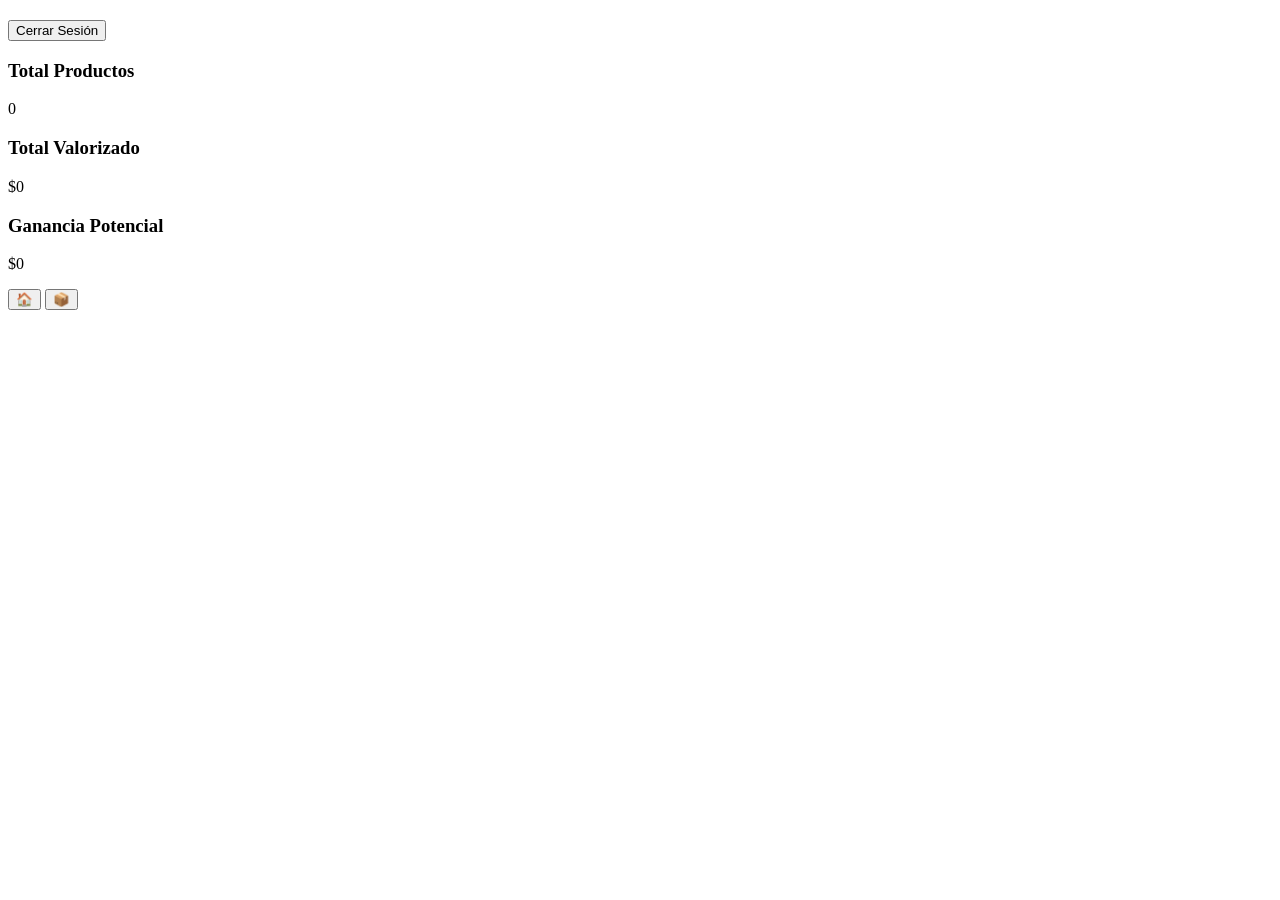
==== dashboard.html @ 4bbdae35 "Add files via upload" ====
<!DOCTYPE html>
<html lang="es">
<head>
<meta charset="UTF-8">
<meta name="viewport" content="width=device-width, initial-scale=1.0">
<title>Dashboard App</title>
<link rel="stylesheet" href="css/styles.css">
</head>
<body>

<div class="header">
    <h2 id="nombreNegocio"></h2>
    <button onclick="cerrarSesion()" class="logout-btn">Cerrar Sesión</button>
</div>

<div class="cards">
    <div class="card">
        <h3>Total Productos</h3>
        <p id="totalProductos">0</p>
    </div>

    <div class="card">
        <h3>Total Valorizado</h3>
        <p id="totalValorizado">$0</p>
    </div>

    <div class="card">
        <h3>Ganancia Potencial</h3>
        <p id="ganancia">$0</p>
    </div>
</div>

<div class="nav">
    <button onclick="location.href='dashboard.html'">🏠</button>
    <button onclick="location.href='inventario.html'">📦</button>
</div>

<script src="js/auth.js"></script>
<script src="js/dashboard.js"></script>
</body>
</html>
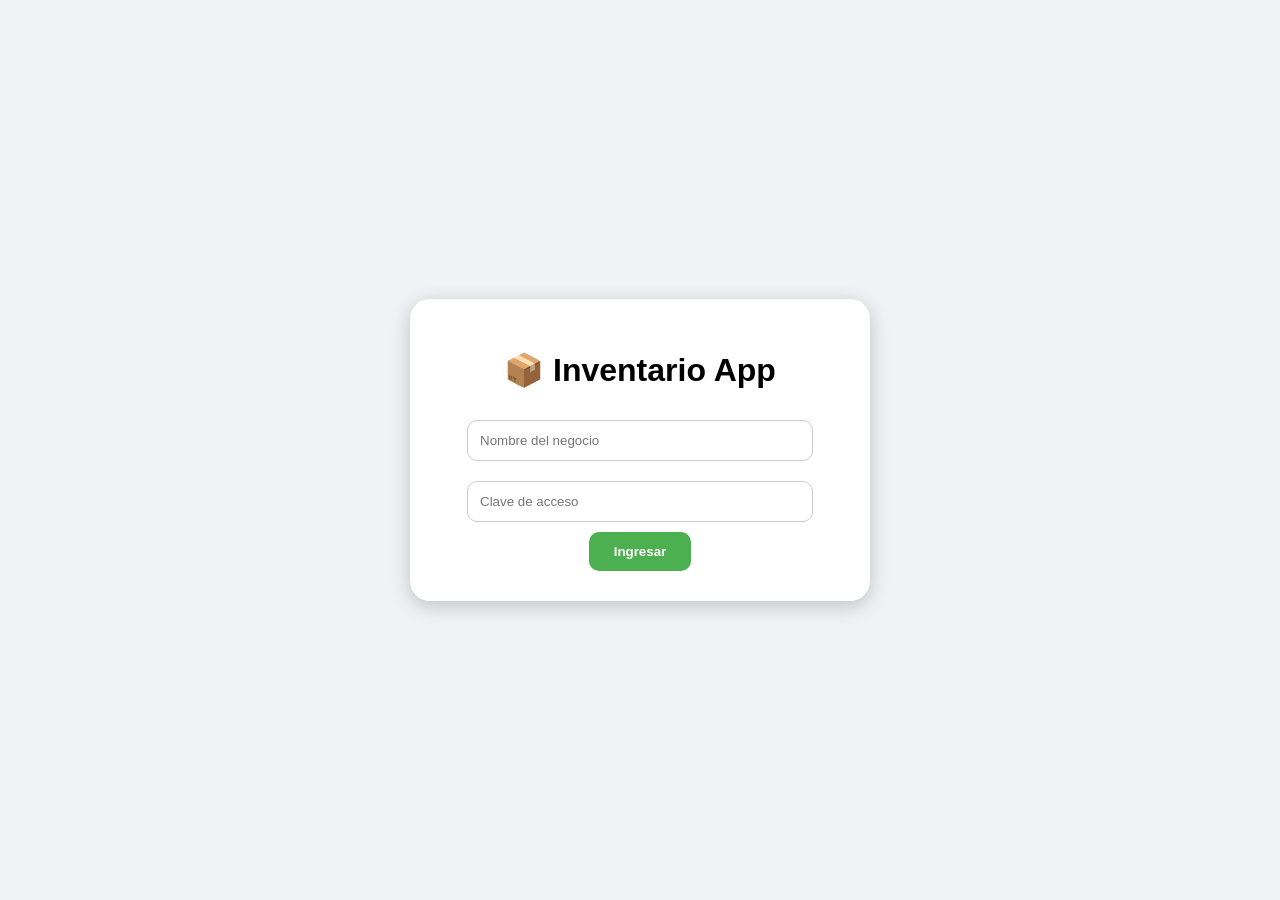
==== commit 14822262: "Fix paths in dashboard.html for CSS and scripts" ====
--- a/dashboard.html
+++ b/dashboard.html
@@ -4,7 +4,7 @@
 <meta charset="UTF-8">
 <meta name="viewport" content="width=device-width, initial-scale=1.0">
 <title>Dashboard App</title>
-<link rel="stylesheet" href="css/styles.css">
+<link rel="stylesheet" href="styles.css">
 </head>
 <body>
 
@@ -35,7 +35,8 @@
     <button onclick="location.href='inventario.html'">📦</button>
 </div>
 
-<script src="js/auth.js"></script>
-<script src="js/dashboard.js"></script>
+<script src="auth.js"></script>
+<script src="dashboard.js"></script>
 </body>
-</html>+
+</html>
--- a/styles.css
+++ b/styles.css
@@ -0,0 +1,162 @@
+body {
+    font-family: 'Segoe UI', Arial, sans-serif;
+    background-color: #f0f2f5;
+    margin: 0;
+    padding: 0;
+}
+
+/* LOGIN */
+.login-body {
+    display: flex;
+    justify-content: center;
+    align-items: center;
+    height: 100vh;
+}
+
+.login-container {
+    background: #fff;
+    padding: 30px;
+    border-radius: 20px;
+    box-shadow: 0 5px 20px rgba(0,0,0,0.2);
+    width: 90%;
+    max-width: 400px;
+    text-align: center;
+}
+
+.login-container input {
+    width: 80%;
+    padding: 12px;
+    margin: 10px 0;
+    border-radius: 10px;
+    border: 1px solid #ccc;
+}
+
+.login-container button {
+    padding: 12px 25px;
+    border: none;
+    border-radius: 10px;
+    background-color: #4caf50;
+    color: white;
+    font-weight: bold;
+    cursor: pointer;
+    transition: 0.3s;
+}
+
+.login-container button:hover {
+    background-color: #45a049;
+}
+
+/* HEADER */
+.header {
+    display: flex;
+    justify-content: space-between;
+    align-items: center;
+    padding: 15px;
+    background-color: #4caf50;
+    color: white;
+}
+
+.logout-btn {
+    background: #e53935;
+    color: white;
+    border: none;
+    padding: 10px 15px;
+    border-radius: 8px;
+    cursor: pointer;
+}
+
+/* CARDS DASHBOARD */
+.cards {
+    display: flex;
+    flex-wrap: wrap;
+    justify-content: center;
+    margin: 20px 10px;
+}
+
+.card {
+    background: white;
+    padding: 20px;
+    margin: 10px;
+    border-radius: 15px;
+    box-shadow: 0 3px 15px rgba(0,0,0,0.1);
+    width: 200px;
+    text-align: center;
+    transition: 0.3s;
+}
+
+.card:hover {
+    transform: translateY(-5px);
+}
+
+/* NAV */
+.nav {
+    position: fixed;
+    bottom: 0;
+    width: 100%;
+    display: flex;
+    justify-content: space-around;
+    background-color: #4caf50;
+    padding: 10px 0;
+}
+
+.nav button {
+    border: none;
+    background: none;
+    color: white;
+    font-size: 24px;
+    cursor: pointer;
+}
+
+/* INVENTARIO */
+.form {
+    display: flex;
+    flex-wrap: wrap;
+    justify-content: center;
+    margin: 15px;
+}
+
+.form input {
+    margin: 5px;
+    padding: 10px;
+    border-radius: 10px;
+    border: 1px solid #ccc;
+}
+
+.btn-agregar {
+    background: #4caf50;
+    color: white;
+    border-radius: 50%;
+    width: 50px;
+    height: 50px;
+    font-size: 24px;
+    margin-left: 10px;
+    cursor: pointer;
+    transition: 0.3s;
+}
+
+.btn-agregar:hover {
+    background: #45a049;
+}
+
+.btn-pdf {
+    background: #2196f3;
+    color: white;
+    padding: 10px 15px;
+    border-radius: 12px;
+    margin-left: 10px;
+    cursor: pointer;
+}
+
+.lista-productos .card {
+    margin: 10px;
+    padding: 15px;
+    border-radius: 15px;
+    box-shadow: 0 3px 15px rgba(0,0,0,0.1);
+    background-color: white;
+    transition: 0.3s;
+}
+
+.lista-productos .card p.stock-bajo {
+    color: red;
+    font-weight: bold;
+}
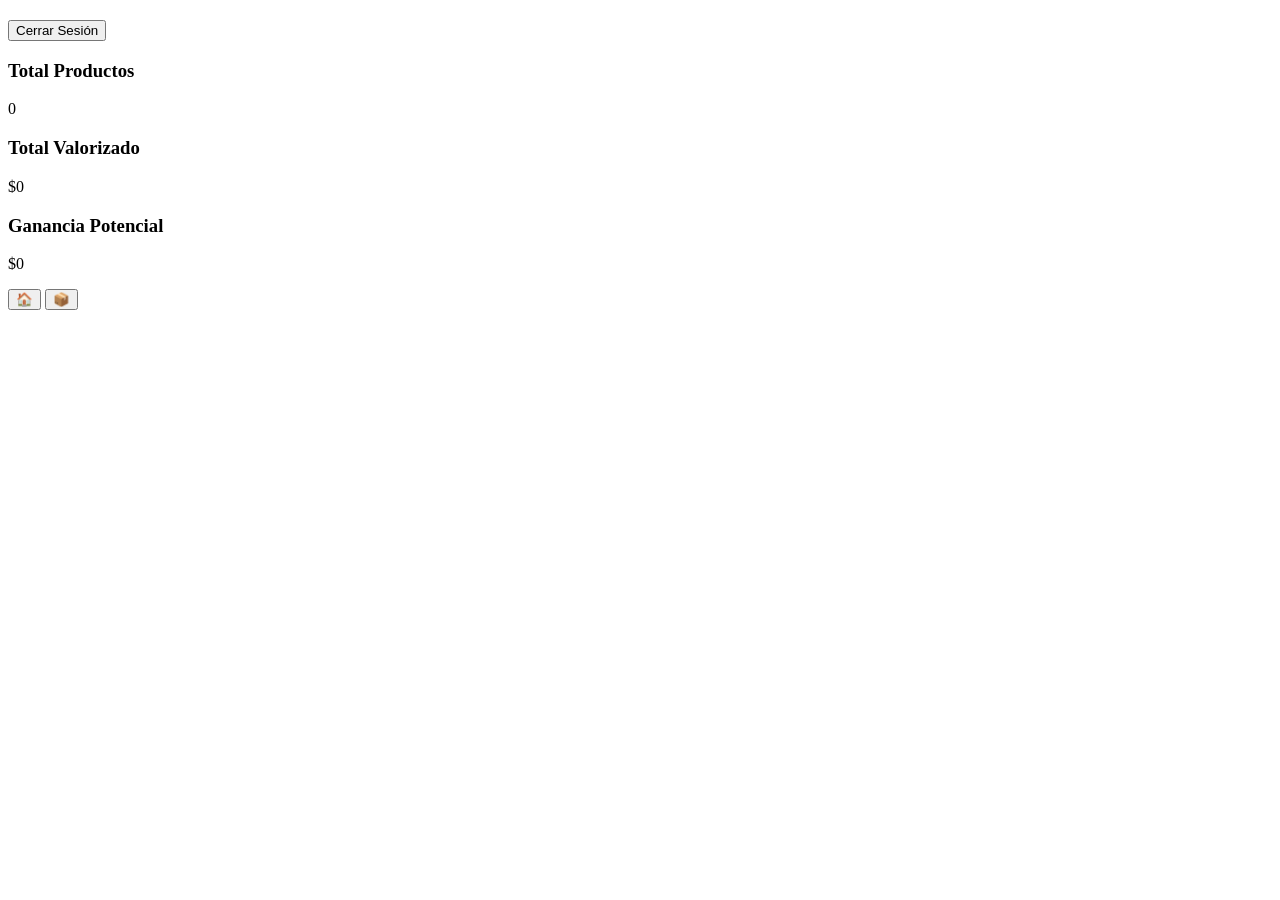
==== commit 77408692: "Actualizar dashboard.html" ====
--- a/dashboard.html
+++ b/dashboard.html
@@ -1,42 +1,39 @@
-<!DOCTYPE html>
-<html lang="es">
-<head>
-<meta charset="UTF-8">
-<meta name="viewport" content="width=device-width, initial-scale=1.0">
-<title>Dashboard App</title>
-<link rel="stylesheet" href="styles.css">
-</head>
-<body>
-
-<div class="header">
-    <h2 id="nombreNegocio"></h2>
-    <button onclick="cerrarSesion()" class="logout-btn">Cerrar Sesión</button>
-</div>
-
-<div class="cards">
-    <div class="card">
-        <h3>Total Productos</h3>
-        <p id="totalProductos">0</p>
-    </div>
-
-    <div class="card">
-        <h3>Total Valorizado</h3>
-        <p id="totalValorizado">$0</p>
-    </div>
-
-    <div class="card">
-        <h3>Ganancia Potencial</h3>
-        <p id="ganancia">$0</p>
-    </div>
-</div>
-
-<div class="nav">
-    <button onclick="location.href='dashboard.html'">🏠</button>
-    <button onclick="location.href='inventario.html'">📦</button>
-</div>
-
-<script src="auth.js"></script>
-<script src="dashboard.js"></script>
-</body>
-
-</html>
+<!DOCTYPE html>
+<html lang="es">
+<head>
+<meta charset="UTF-8">
+<meta name="viewport" content="width=device-width, initial-scale=1.0">
+<title>Dashboard</title>
+<link rel="stylesheet" href="css/styles.css">
+</head>
+<body>
+
+<div class="header">
+    <h2 id="nombreNegocio"></h2>
+    <button onclick="cerrarSesion()" class="logout-btn">Cerrar Sesión</button>
+</div>
+
+<div class="cards">
+    <div class="card">
+        <h3>Total Productos</h3>
+        <p id="totalProductos">0</p>
+    </div>
+    <div class="card">
+        <h3>Total Valorizado</h3>
+        <p id="totalValorizado">$0</p>
+    </div>
+    <div class="card">
+        <h3>Ganancia Potencial</h3>
+        <p id="ganancia">$0</p>
+    </div>
+</div>
+
+<div class="nav">
+    <button onclick="location.href='dashboard.html'">🏠</button>
+    <button onclick="location.href='inventario.html'">📦</button>
+</div>
+
+<script src="js/auth.js"></script>
+<script src="js/dashboard.js"></script>
+</body>
+</html>
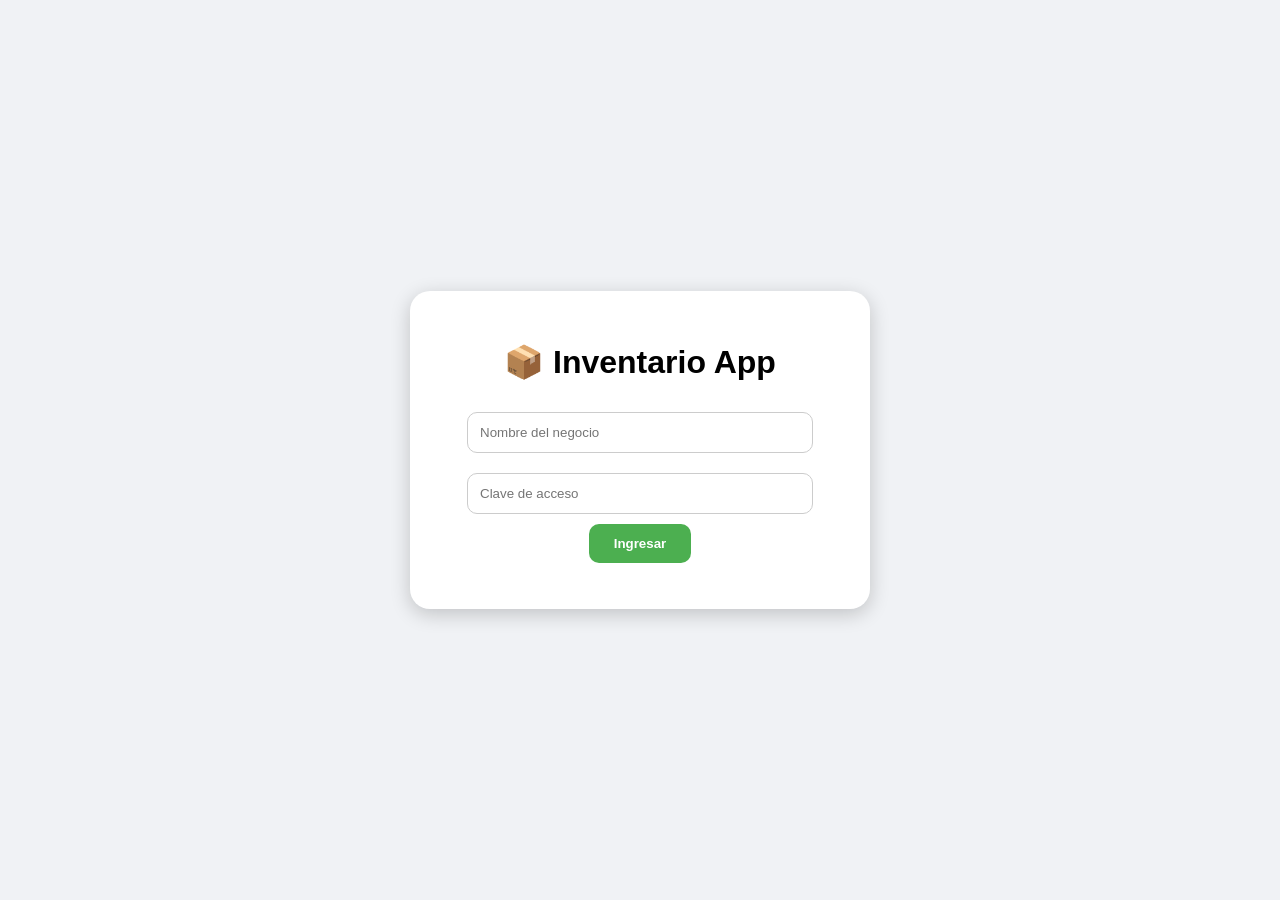
==== commit ca6af384: "Actualizar dashboard.html" ====
--- a/dashboard.html
+++ b/dashboard.html
@@ -4,7 +4,7 @@
 <meta charset="UTF-8">
 <meta name="viewport" content="width=device-width, initial-scale=1.0">
 <title>Dashboard</title>
-<link rel="stylesheet" href="css/styles.css">
+<link rel="stylesheet" href="styles.css">
 </head>
 <body>
 
@@ -33,7 +33,7 @@
     <button onclick="location.href='inventario.html'">📦</button>
 </div>
 
-<script src="js/auth.js"></script>
-<script src="js/dashboard.js"></script>
+<script src="auth.js"></script>
+<script src="dashboard.js"></script>
 </body>
 </html>
--- a/styles.css
+++ b/styles.css
@@ -0,0 +1,162 @@
+body {
+    font-family: 'Segoe UI', Arial, sans-serif;
+    background-color: #f0f2f5;
+    margin: 0;
+    padding: 0;
+}
+
+/* LOGIN */
+.login-body {
+    display: flex;
+    justify-content: center;
+    align-items: center;
+    height: 100vh;
+}
+
+.login-container {
+    background: #fff;
+    padding: 30px;
+    border-radius: 20px;
+    box-shadow: 0 5px 20px rgba(0,0,0,0.2);
+    width: 90%;
+    max-width: 400px;
+    text-align: center;
+}
+
+.login-container input {
+    width: 80%;
+    padding: 12px;
+    margin: 10px 0;
+    border-radius: 10px;
+    border: 1px solid #ccc;
+}
+
+.login-container button {
+    padding: 12px 25px;
+    border: none;
+    border-radius: 10px;
+    background-color: #4caf50;
+    color: white;
+    font-weight: bold;
+    cursor: pointer;
+    transition: 0.3s;
+}
+
+.login-container button:hover {
+    background-color: #45a049;
+}
+
+/* HEADER */
+.header {
+    display: flex;
+    justify-content: space-between;
+    align-items: center;
+    padding: 15px;
+    background-color: #4caf50;
+    color: white;
+}
+
+.logout-btn {
+    background: #e53935;
+    color: white;
+    border: none;
+    padding: 10px 15px;
+    border-radius: 8px;
+    cursor: pointer;
+}
+
+/* CARDS DASHBOARD */
+.cards {
+    display: flex;
+    flex-wrap: wrap;
+    justify-content: center;
+    margin: 20px 10px;
+}
+
+.card {
+    background: white;
+    padding: 20px;
+    margin: 10px;
+    border-radius: 15px;
+    box-shadow: 0 3px 15px rgba(0,0,0,0.1);
+    width: 200px;
+    text-align: center;
+    transition: 0.3s;
+}
+
+.card:hover {
+    transform: translateY(-5px);
+}
+
+/* NAV */
+.nav {
+    position: fixed;
+    bottom: 0;
+    width: 100%;
+    display: flex;
+    justify-content: space-around;
+    background-color: #4caf50;
+    padding: 10px 0;
+}
+
+.nav button {
+    border: none;
+    background: none;
+    color: white;
+    font-size: 24px;
+    cursor: pointer;
+}
+
+/* INVENTARIO */
+.form {
+    display: flex;
+    flex-wrap: wrap;
+    justify-content: center;
+    margin: 15px;
+}
+
+.form input {
+    margin: 5px;
+    padding: 10px;
+    border-radius: 10px;
+    border: 1px solid #ccc;
+}
+
+.btn-agregar {
+    background: #4caf50;
+    color: white;
+    border-radius: 50%;
+    width: 50px;
+    height: 50px;
+    font-size: 24px;
+    margin-left: 10px;
+    cursor: pointer;
+    transition: 0.3s;
+}
+
+.btn-agregar:hover {
+    background: #45a049;
+}
+
+.btn-pdf {
+    background: #2196f3;
+    color: white;
+    padding: 10px 15px;
+    border-radius: 12px;
+    margin-left: 10px;
+    cursor: pointer;
+}
+
+.lista-productos .card {
+    margin: 10px;
+    padding: 15px;
+    border-radius: 15px;
+    box-shadow: 0 3px 15px rgba(0,0,0,0.1);
+    background-color: white;
+    transition: 0.3s;
+}
+
+.lista-productos .card p.stock-bajo {
+    color: red;
+    font-weight: bold;
+}
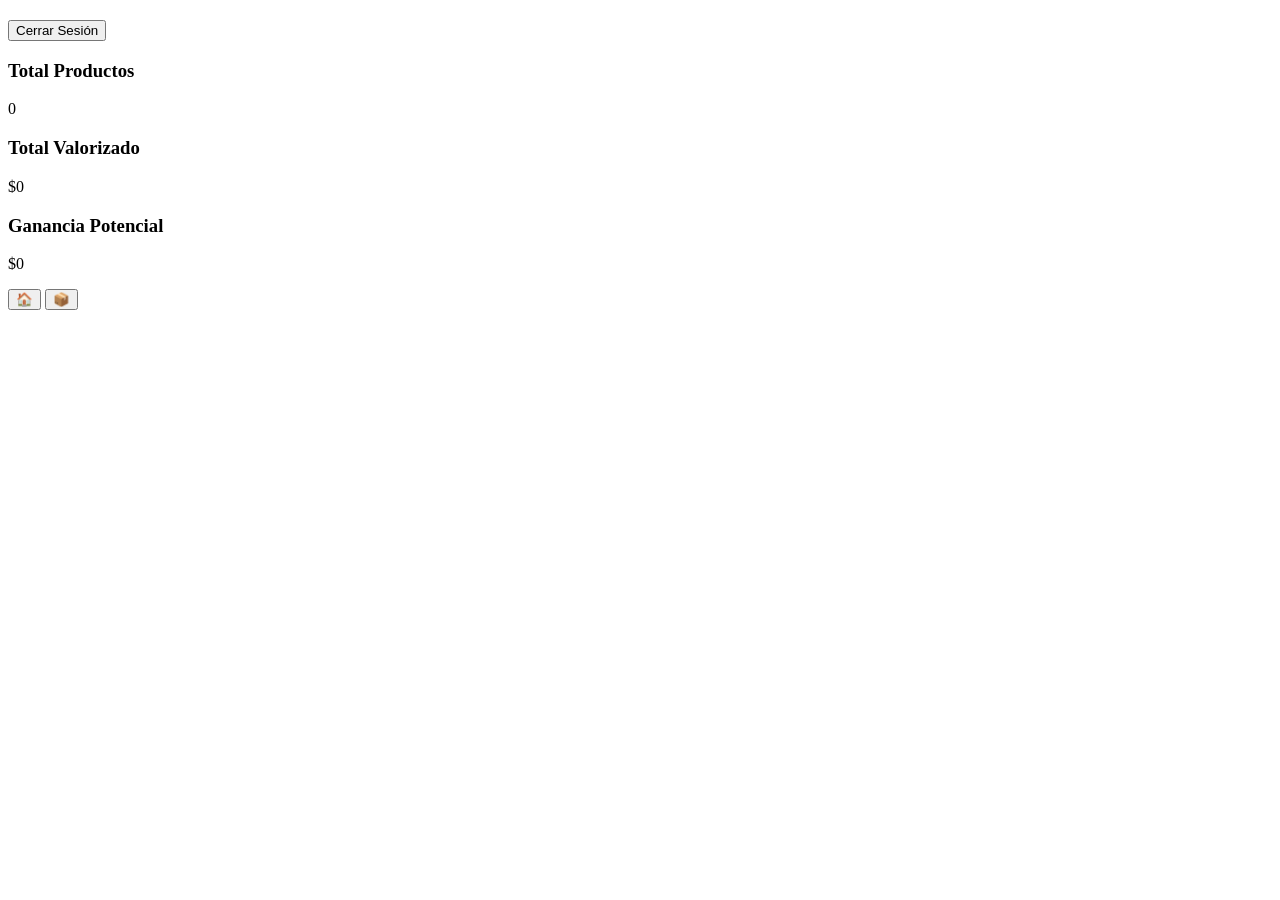
==== commit 4ac66548: "Actualizar dashboard.html" ====
--- a/dashboard.html
+++ b/dashboard.html
@@ -4,7 +4,7 @@
 <meta charset="UTF-8">
 <meta name="viewport" content="width=device-width, initial-scale=1.0">
 <title>Dashboard</title>
-<link rel="stylesheet" href="styles.css">
+<link rel="stylesheet" href="css/styles.css">
 </head>
 <body>
 
@@ -33,7 +33,7 @@
     <button onclick="location.href='inventario.html'">📦</button>
 </div>
 
-<script src="auth.js"></script>
-<script src="dashboard.js"></script>
+<script src="js/auth.js"></script>
+<script src="js/dashboard.js"></script>
 </body>
 </html>
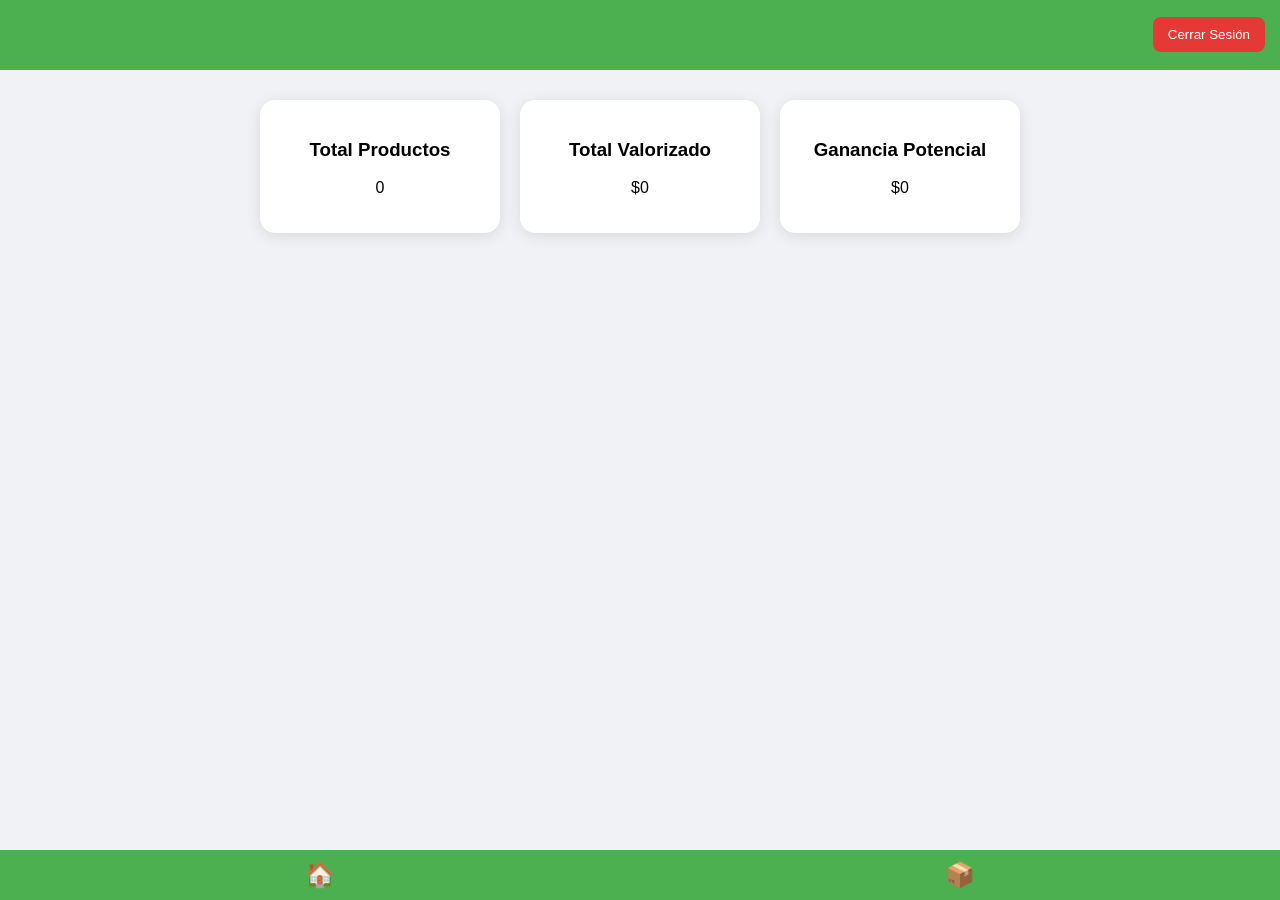
==== commit bb8459fd: "Actualizar dashboard.html" ====
--- a/dashboard.html
+++ b/dashboard.html
@@ -4,7 +4,7 @@
 <meta charset="UTF-8">
 <meta name="viewport" content="width=device-width, initial-scale=1.0">
 <title>Dashboard</title>
-<link rel="stylesheet" href="css/styles.css">
+<link rel="stylesheet" href="styles.css">
 </head>
 <body>
 
@@ -33,7 +33,7 @@
     <button onclick="location.href='inventario.html'">📦</button>
 </div>
 
-<script src="js/auth.js"></script>
-<script src="js/dashboard.js"></script>
+<script src="auth.js"></script>
+<script src="dashboard.js"></script>
 </body>
 </html>
--- a/styles.css
+++ b/styles.css
@@ -0,0 +1,167 @@
+body {
+    font-family: 'Segoe UI', Arial, sans-serif;
+    background-color: #f0f2f5;
+    margin: 0;
+    padding: 0;
+}
+
+/* LOGIN */
+.login-body {
+    display: flex;
+    justify-content: center;
+    align-items: center;
+    height: 100vh;
+}
+
+.login-container {
+    background: #fff;
+    padding: 30px;
+    border-radius: 20px;
+    box-shadow: 0 5px 20px rgba(0,0,0,0.2);
+    width: 90%;
+    max-width: 400px;
+    text-align: center;
+}
+
+.login-container input {
+    width: 80%;
+    padding: 12px;
+    margin: 10px 0;
+    border-radius: 10px;
+    border: 1px solid #ccc;
+}
+
+.login-container button {
+    padding: 12px 25px;
+    border: none;
+    border-radius: 10px;
+    background-color: #4caf50;
+    color: white;
+    font-weight: bold;
+    cursor: pointer;
+    transition: 0.3s;
+}
+
+.login-container button:hover {
+    background-color: #45a049;
+}
+
+.mensaje-error {
+    color: red;
+    margin-top: 10px;
+}
+
+/* HEADER */
+.header {
+    display: flex;
+    justify-content: space-between;
+    align-items: center;
+    padding: 15px;
+    background-color: #4caf50;
+    color: white;
+}
+
+.logout-btn {
+    background: #e53935;
+    color: white;
+    border: none;
+    padding: 10px 15px;
+    border-radius: 8px;
+    cursor: pointer;
+}
+
+/* CARDS DASHBOARD */
+.cards {
+    display: flex;
+    flex-wrap: wrap;
+    justify-content: center;
+    margin: 20px 10px;
+}
+
+.card {
+    background: white;
+    padding: 20px;
+    margin: 10px;
+    border-radius: 15px;
+    box-shadow: 0 3px 15px rgba(0,0,0,0.1);
+    width: 200px;
+    text-align: center;
+    transition: 0.3s;
+}
+
+.card:hover {
+    transform: translateY(-5px);
+}
+
+/* NAV */
+.nav {
+    position: fixed;
+    bottom: 0;
+    width: 100%;
+    display: flex;
+    justify-content: space-around;
+    background-color: #4caf50;
+    padding: 10px 0;
+}
+
+.nav button {
+    border: none;
+    background: none;
+    color: white;
+    font-size: 24px;
+    cursor: pointer;
+}
+
+/* INVENTARIO */
+.form {
+    display: flex;
+    flex-wrap: wrap;
+    justify-content: center;
+    margin: 15px;
+}
+
+.form input {
+    margin: 5px;
+    padding: 10px;
+    border-radius: 10px;
+    border: 1px solid #ccc;
+}
+
+.btn-agregar {
+    background: #4caf50;
+    color: white;
+    border-radius: 50%;
+    width: 50px;
+    height: 50px;
+    font-size: 24px;
+    margin-left: 10px;
+    cursor: pointer;
+    transition: 0.3s;
+}
+
+.btn-agregar:hover {
+    background: #45a049;
+}
+
+.btn-pdf {
+    background: #2196f3;
+    color: white;
+    padding: 10px 15px;
+    border-radius: 12px;
+    margin-left: 10px;
+    cursor: pointer;
+}
+
+.lista-productos .card {
+    margin: 10px;
+    padding: 15px;
+    border-radius: 15px;
+    box-shadow: 0 3px 15px rgba(0,0,0,0.1);
+    background-color: white;
+    transition: 0.3s;
+}
+
+.lista-productos .card p.stock-bajo {
+    color: red;
+    font-weight: bold;
+}
